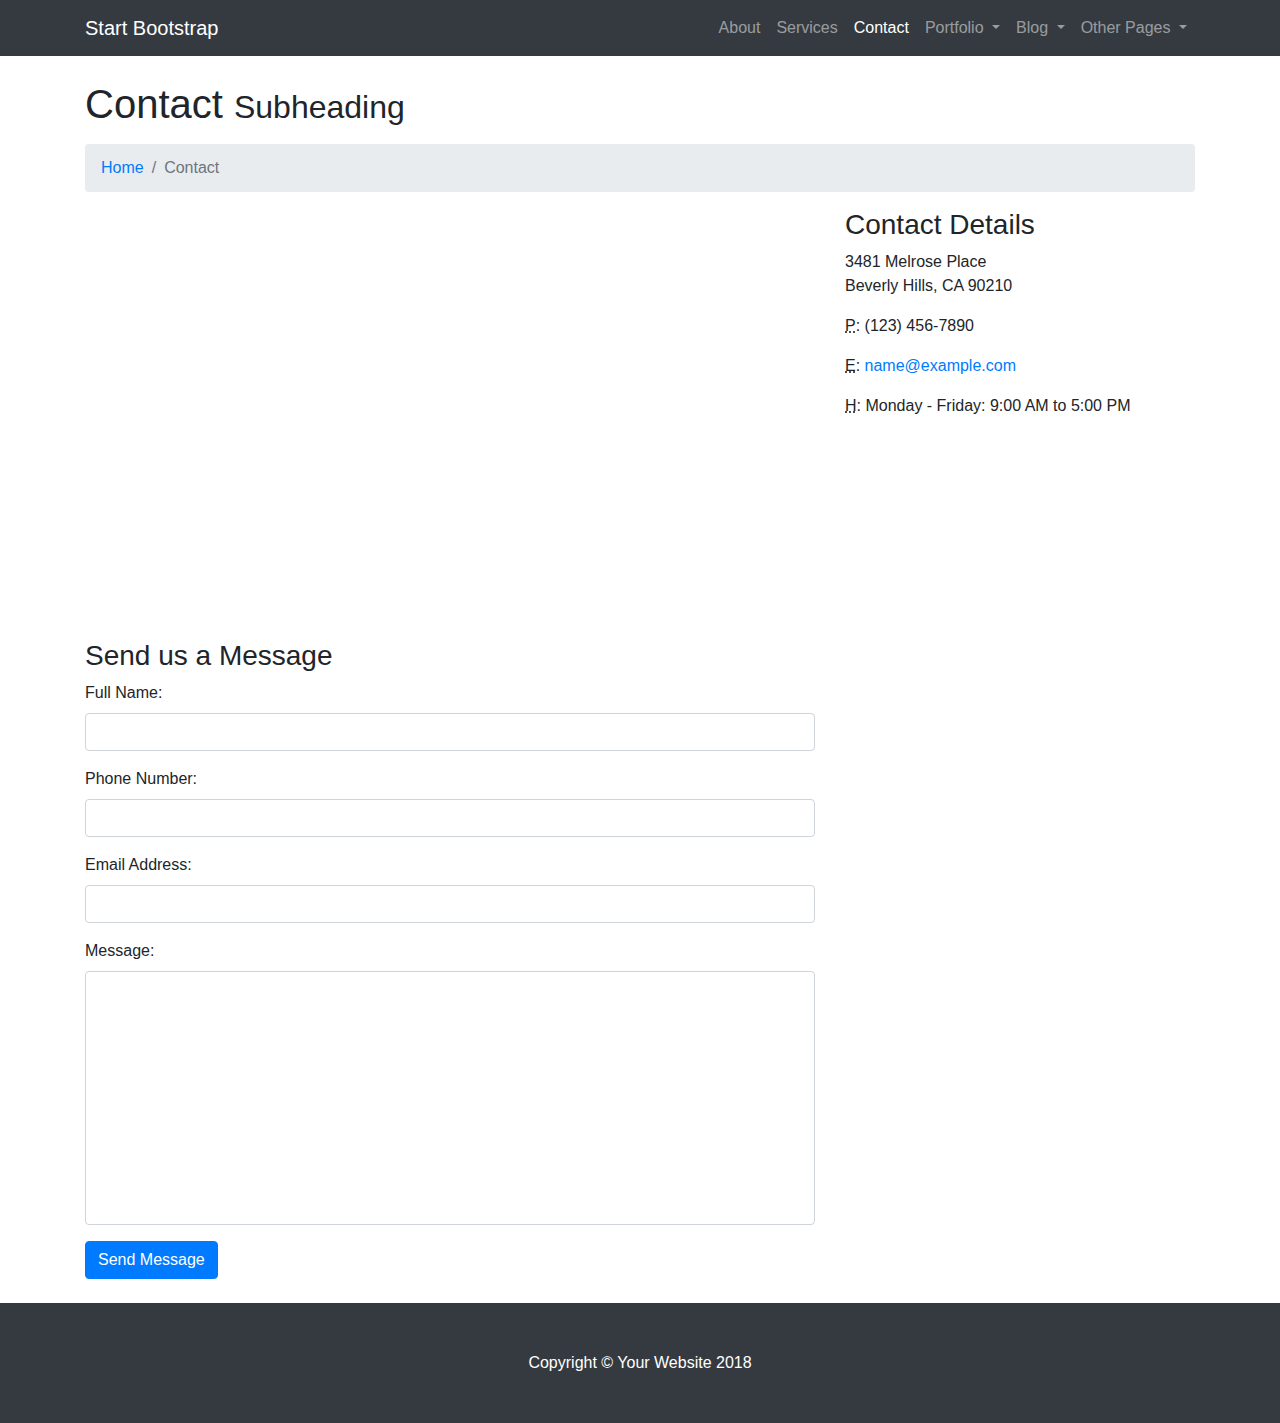
==== contact.html @ 169e43f2 "Archivos para inicio" ====
<!DOCTYPE html>
<html lang="en">

  <head>

    <meta charset="utf-8">
    <meta name="viewport" content="width=device-width, initial-scale=1, shrink-to-fit=no">
    <meta name="description" content="">
    <meta name="author" content="">

    <title>Modern Business - Start Bootstrap Template</title>

    <!-- Bootstrap core CSS -->
    <link href="vendor/bootstrap/css/bootstrap.min.css" rel="stylesheet">

    <!-- Custom styles for this template -->
    <link href="css/modern-business.css" rel="stylesheet">

  </head>

  <body>

    <!-- Navigation -->
    <nav class="navbar fixed-top navbar-expand-lg navbar-dark bg-dark fixed-top">
      <div class="container">
        <a class="navbar-brand" href="index.html">Start Bootstrap</a>
        <button class="navbar-toggler navbar-toggler-right" type="button" data-toggle="collapse" data-target="#navbarResponsive" aria-controls="navbarResponsive" aria-expanded="false" aria-label="Toggle navigation">
          <span class="navbar-toggler-icon"></span>
        </button>
        <div class="collapse navbar-collapse" id="navbarResponsive">
          <ul class="navbar-nav ml-auto">
            <li class="nav-item">
              <a class="nav-link" href="about.html">About</a>
            </li>
            <li class="nav-item">
              <a class="nav-link" href="services.html">Services</a>
            </li>
            <li class="nav-item active">
              <a class="nav-link" href="contact.html">Contact</a>
            </li>
            <li class="nav-item dropdown">
              <a class="nav-link dropdown-toggle" href="#" id="navbarDropdownPortfolio" data-toggle="dropdown" aria-haspopup="true" aria-expanded="false">
                Portfolio
              </a>
              <div class="dropdown-menu dropdown-menu-right" aria-labelledby="navbarDropdownPortfolio">
                <a class="dropdown-item" href="portfolio-1-col.html">1 Column Portfolio</a>
                <a class="dropdown-item" href="portfolio-2-col.html">2 Column Portfolio</a>
                <a class="dropdown-item" href="portfolio-3-col.html">3 Column Portfolio</a>
                <a class="dropdown-item" href="portfolio-4-col.html">4 Column Portfolio</a>
                <a class="dropdown-item" href="portfolio-item.html">Single Portfolio Item</a>
              </div>
            </li>
            <li class="nav-item dropdown">
              <a class="nav-link dropdown-toggle" href="#" id="navbarDropdownBlog" data-toggle="dropdown" aria-haspopup="true" aria-expanded="false">
                Blog
              </a>
              <div class="dropdown-menu dropdown-menu-right" aria-labelledby="navbarDropdownBlog">
                <a class="dropdown-item" href="blog-home-1.html">Blog Home 1</a>
                <a class="dropdown-item" href="blog-home-2.html">Blog Home 2</a>
                <a class="dropdown-item" href="blog-post.html">Blog Post</a>
              </div>
            </li>
            <li class="nav-item dropdown">
              <a class="nav-link dropdown-toggle" href="#" id="navbarDropdownBlog" data-toggle="dropdown" aria-haspopup="true" aria-expanded="false">
                Other Pages
              </a>
              <div class="dropdown-menu dropdown-menu-right" aria-labelledby="navbarDropdownBlog">
                <a class="dropdown-item" href="full-width.html">Full Width Page</a>
                <a class="dropdown-item" href="sidebar.html">Sidebar Page</a>
                <a class="dropdown-item" href="faq.html">FAQ</a>
                <a class="dropdown-item" href="404.html">404</a>
                <a class="dropdown-item" href="pricing.html">Pricing Table</a>
              </div>
            </li>
          </ul>
        </div>
      </div>
    </nav>

    <!-- Page Content -->
    <div class="container">

      <!-- Page Heading/Breadcrumbs -->
      <h1 class="mt-4 mb-3">Contact
        <small>Subheading</small>
      </h1>

      <ol class="breadcrumb">
        <li class="breadcrumb-item">
          <a href="index.html">Home</a>
        </li>
        <li class="breadcrumb-item active">Contact</li>
      </ol>

      <!-- Content Row -->
      <div class="row">
        <!-- Map Column -->
        <div class="col-lg-8 mb-4">
          <!-- Embedded Google Map -->
          <iframe width="100%" height="400px" frameborder="0" scrolling="no" marginheight="0" marginwidth="0" src="http://maps.google.com/maps?hl=en&amp;ie=UTF8&amp;ll=37.0625,-95.677068&amp;spn=56.506174,79.013672&amp;t=m&amp;z=4&amp;output=embed"></iframe>
        </div>
        <!-- Contact Details Column -->
        <div class="col-lg-4 mb-4">
          <h3>Contact Details</h3>
          <p>
            3481 Melrose Place
            <br>Beverly Hills, CA 90210
            <br>
          </p>
          <p>
            <abbr title="Phone">P</abbr>: (123) 456-7890
          </p>
          <p>
            <abbr title="Email">E</abbr>:
            <a href="mailto:name@example.com">name@example.com
            </a>
          </p>
          <p>
            <abbr title="Hours">H</abbr>: Monday - Friday: 9:00 AM to 5:00 PM
          </p>
        </div>
      </div>
      <!-- /.row -->

      <!-- Contact Form -->
      <!-- In order to set the email address and subject line for the contact form go to the bin/contact_me.php file. -->
      <div class="row">
        <div class="col-lg-8 mb-4">
          <h3>Send us a Message</h3>
          <form name="sentMessage" id="contactForm" novalidate>
            <div class="control-group form-group">
              <div class="controls">
                <label>Full Name:</label>
                <input type="text" class="form-control" id="name" required data-validation-required-message="Please enter your name.">
                <p class="help-block"></p>
              </div>
            </div>
            <div class="control-group form-group">
              <div class="controls">
                <label>Phone Number:</label>
                <input type="tel" class="form-control" id="phone" required data-validation-required-message="Please enter your phone number.">
              </div>
            </div>
            <div class="control-group form-group">
              <div class="controls">
                <label>Email Address:</label>
                <input type="email" class="form-control" id="email" required data-validation-required-message="Please enter your email address.">
              </div>
            </div>
            <div class="control-group form-group">
              <div class="controls">
                <label>Message:</label>
                <textarea rows="10" cols="100" class="form-control" id="message" required data-validation-required-message="Please enter your message" maxlength="999" style="resize:none"></textarea>
              </div>
            </div>
            <div id="success"></div>
            <!-- For success/fail messages -->
            <button type="submit" class="btn btn-primary" id="sendMessageButton">Send Message</button>
          </form>
        </div>

      </div>
      <!-- /.row -->

    </div>
    <!-- /.container -->

    <!-- Footer -->
    <footer class="py-5 bg-dark">
      <div class="container">
        <p class="m-0 text-center text-white">Copyright &copy; Your Website 2018</p>
      </div>
      <!-- /.container -->
    </footer>

    <!-- Bootstrap core JavaScript -->
    <script src="vendor/jquery/jquery.min.js"></script>
    <script src="vendor/bootstrap/js/bootstrap.bundle.min.js"></script>

    <!-- Contact form JavaScript -->
    <!-- Do not edit these files! In order to set the email address and subject line for the contact form go to the bin/contact_me.php file. -->
    <script src="js/jqBootstrapValidation.js"></script>
    <script src="js/contact_me.js"></script>

  </body>

</html>
---- css/modern-business.css ----
/*!
 * Start Bootstrap - Modern Business (https://startbootstrap.com/template-overviews/modern-business)
 * Copyright 2013-2017 Start Bootstrap
 * Licensed under MIT (https://github.com/BlackrockDigital/startbootstrap-logomodern-business-nav/blob/master/LICENSE)
 */

body {
  padding-top: 54px;
}

@media (min-width: 992px) {
  body {
    padding-top: 56px;
  }
}

.carousel-item {
  height: 65vh;
  min-height: 300px;
  background: no-repeat center center scroll;
  -webkit-background-size: cover;
  -moz-background-size: cover;
  -o-background-size: cover;
  background-size: cover;
}

.portfolio-item {
  margin-bottom: 30px;
}
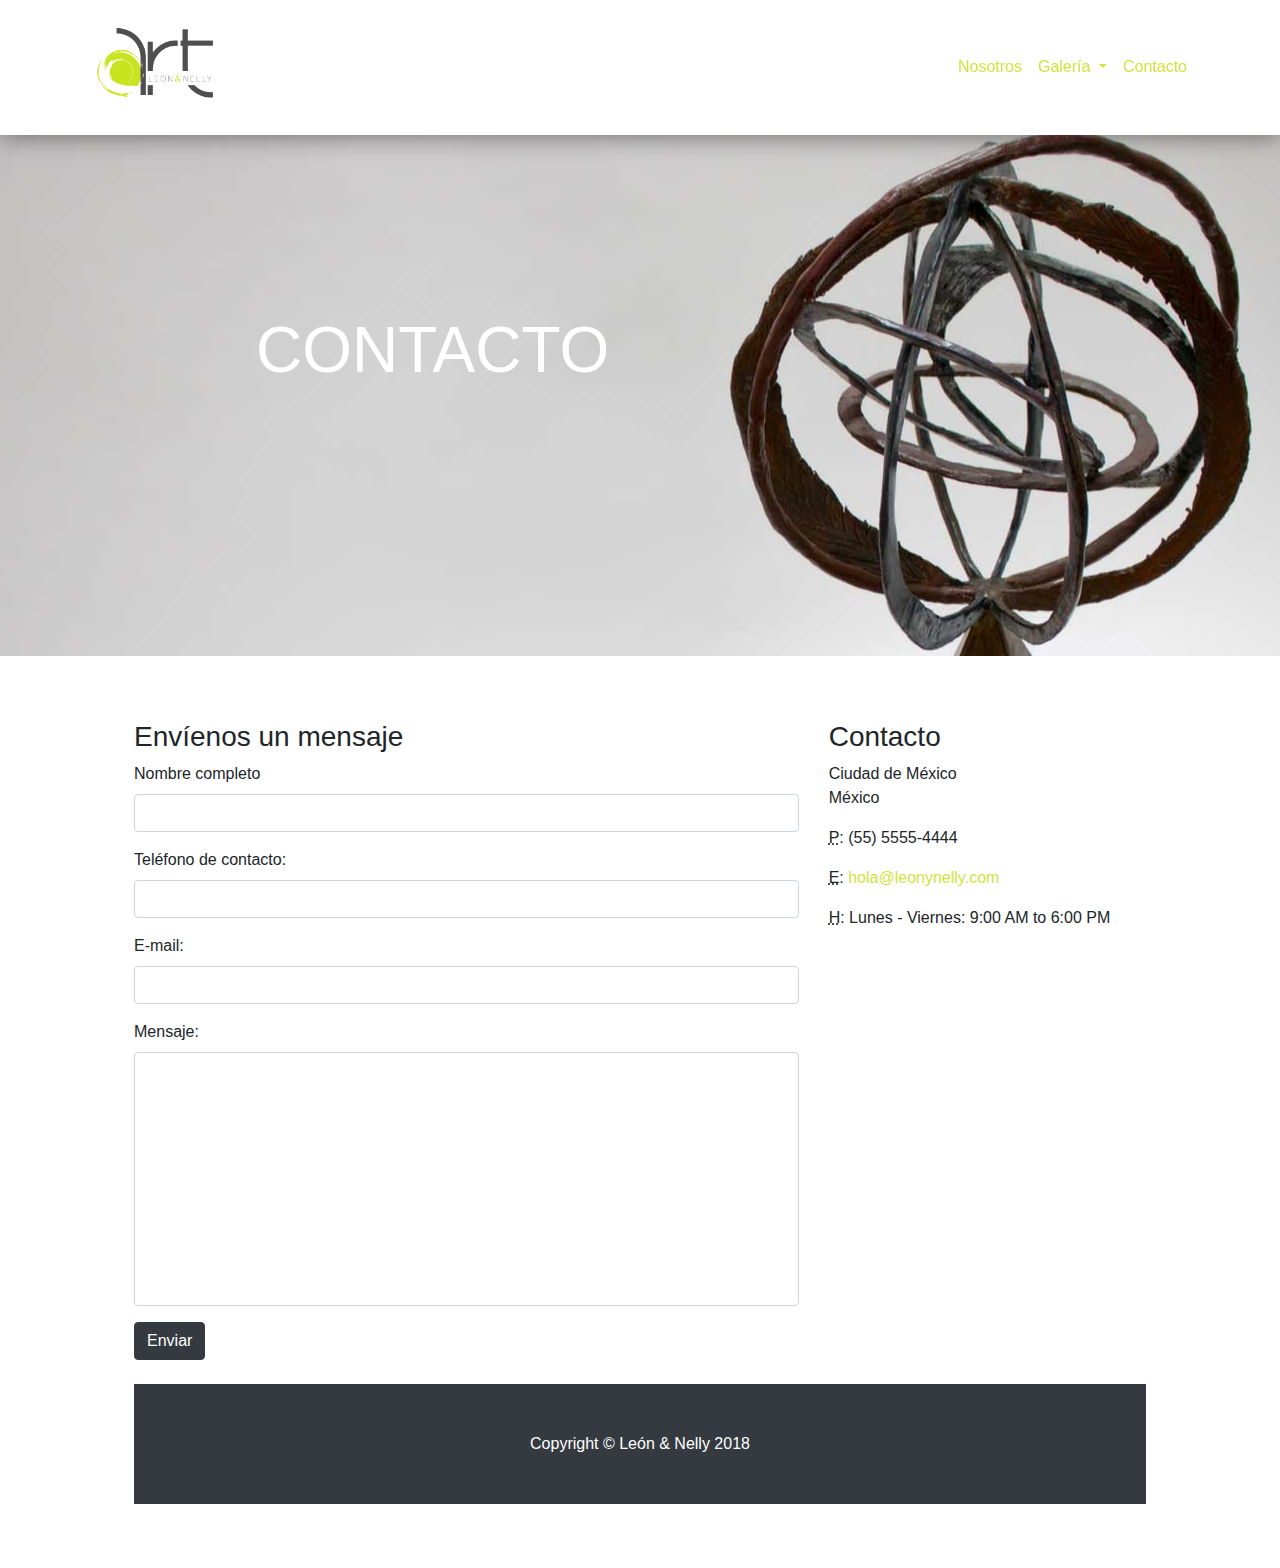
==== commit f9856b41: "Previo cambios" ====
--- a/contact.html
+++ b/contact.html
@@ -4,11 +4,16 @@
   <head>
 
     <meta charset="utf-8">
-    <meta name="viewport" content="width=device-width, initial-scale=1, shrink-to-fit=no">
+    <meta name="viewport" content="width=device-width, initial-scale=1, shrink-to-fit=no, user-scalable=no">
     <meta name="description" content="">
     <meta name="author" content="">
 
-    <title>Modern Business - Start Bootstrap Template</title>
+    <!--NO INDEX, borrar en la versión final-->
+    <meta name="robots" content="noindex">
+    <meta name="googlebot" content="noindex">
+    <!--Fin de NO INDEX-->
+
+    <title>León & Nelly | Contacto</title>
 
     <!-- Bootstrap core CSS -->
     <link href="vendor/bootstrap/css/bootstrap.min.css" rel="stylesheet">
@@ -21,154 +26,119 @@
   <body>
 
     <!-- Navigation -->
-    <nav class="navbar fixed-top navbar-expand-lg navbar-dark bg-dark fixed-top">
+    <nav class="navbar fixed-top navbar-expand-lg navbar-light bg-light fixed-top box-shadow">
       <div class="container">
-        <a class="navbar-brand" href="index.html">Start Bootstrap</a>
+        <a class="navbar-brand" href="index.html"><img src="img/logo/art-logo_negro.png" width="150"></a>
         <button class="navbar-toggler navbar-toggler-right" type="button" data-toggle="collapse" data-target="#navbarResponsive" aria-controls="navbarResponsive" aria-expanded="false" aria-label="Toggle navigation">
           <span class="navbar-toggler-icon"></span>
         </button>
         <div class="collapse navbar-collapse" id="navbarResponsive">
           <ul class="navbar-nav ml-auto">
             <li class="nav-item">
-              <a class="nav-link" href="about.html">About</a>
+              <a class="nav-link" href="index.html">Nosotros</a>
+            </li>
+                        <li class="nav-item dropdown">
+              <a class="nav-link dropdown-toggle" href="#" id="navbarDropdownPortfolio" data-toggle="dropdown" aria-haspopup="true" aria-expanded="false">
+                Galería
+              </a>
+              <div class="dropdown-menu dropdown-menu-right" aria-labelledby="navbarDropdownPortfolio">
+                <a class="dropdown-item" href="pinturas.html">Pinturas</a>
+                <a class="dropdown-item" href="esculturas.html">Esculturas</a>
+              </div>
             </li>
             <li class="nav-item">
-              <a class="nav-link" href="services.html">Services</a>
-            </li>
-            <li class="nav-item active">
-              <a class="nav-link" href="contact.html">Contact</a>
-            </li>
-            <li class="nav-item dropdown">
-              <a class="nav-link dropdown-toggle" href="#" id="navbarDropdownPortfolio" data-toggle="dropdown" aria-haspopup="true" aria-expanded="false">
-                Portfolio
-              </a>
-              <div class="dropdown-menu dropdown-menu-right" aria-labelledby="navbarDropdownPortfolio">
-                <a class="dropdown-item" href="portfolio-1-col.html">1 Column Portfolio</a>
-                <a class="dropdown-item" href="portfolio-2-col.html">2 Column Portfolio</a>
-                <a class="dropdown-item" href="portfolio-3-col.html">3 Column Portfolio</a>
-                <a class="dropdown-item" href="portfolio-4-col.html">4 Column Portfolio</a>
-                <a class="dropdown-item" href="portfolio-item.html">Single Portfolio Item</a>
-              </div>
-            </li>
-            <li class="nav-item dropdown">
-              <a class="nav-link dropdown-toggle" href="#" id="navbarDropdownBlog" data-toggle="dropdown" aria-haspopup="true" aria-expanded="false">
-                Blog
-              </a>
-              <div class="dropdown-menu dropdown-menu-right" aria-labelledby="navbarDropdownBlog">
-                <a class="dropdown-item" href="blog-home-1.html">Blog Home 1</a>
-                <a class="dropdown-item" href="blog-home-2.html">Blog Home 2</a>
-                <a class="dropdown-item" href="blog-post.html">Blog Post</a>
-              </div>
-            </li>
-            <li class="nav-item dropdown">
-              <a class="nav-link dropdown-toggle" href="#" id="navbarDropdownBlog" data-toggle="dropdown" aria-haspopup="true" aria-expanded="false">
-                Other Pages
-              </a>
-              <div class="dropdown-menu dropdown-menu-right" aria-labelledby="navbarDropdownBlog">
-                <a class="dropdown-item" href="full-width.html">Full Width Page</a>
-                <a class="dropdown-item" href="sidebar.html">Sidebar Page</a>
-                <a class="dropdown-item" href="faq.html">FAQ</a>
-                <a class="dropdown-item" href="404.html">404</a>
-                <a class="dropdown-item" href="pricing.html">Pricing Table</a>
-              </div>
+              <a class="nav-link" href="contact.html">Contacto</a>
             </li>
           </ul>
         </div>
       </div>
     </nav>
+    <!--End of Navigation-->
+
+<!--SLIDER-->
+    <div class="container-fluid">
+      <div class="row">
+        <div style="background-image: url('img/slider/contacto.jpg'); width: 100vw; height: 600px; background-repeat: no-repeat; background-position: 55% -10%; background-attachment: fixed;" class="contacto-mobile">
+          <div class="col-lg-6" style="padding: 20%;">
+            <h1 class="contacto text-white text-center contacto-mobile" style="font-size: 4em;">CONTACTO</h1>  
+
+          </div>
+        </div>
+      </div>
+    </div>
+<!--FIN DEL SLIDER-->
+
 
     <!-- Page Content -->
-    <div class="container">
-
-      <!-- Page Heading/Breadcrumbs -->
-      <h1 class="mt-4 mb-3">Contact
-        <small>Subheading</small>
-      </h1>
-
-      <ol class="breadcrumb">
-        <li class="breadcrumb-item">
-          <a href="index.html">Home</a>
-        </li>
-        <li class="breadcrumb-item active">Contact</li>
-      </ol>
+    <div class="container" style="padding: 5%">
 
       <!-- Content Row -->
       <div class="row">
-        <!-- Map Column -->
+        <!-- Contact Form -->
+      <!-- In order to set the email address and subject line for the contact form go to the bin/contact_me.php file. -->
         <div class="col-lg-8 mb-4">
-          <!-- Embedded Google Map -->
-          <iframe width="100%" height="400px" frameborder="0" scrolling="no" marginheight="0" marginwidth="0" src="http://maps.google.com/maps?hl=en&amp;ie=UTF8&amp;ll=37.0625,-95.677068&amp;spn=56.506174,79.013672&amp;t=m&amp;z=4&amp;output=embed"></iframe>
-        </div>
-        <!-- Contact Details Column -->
-        <div class="col-lg-4 mb-4">
-          <h3>Contact Details</h3>
-          <p>
-            3481 Melrose Place
-            <br>Beverly Hills, CA 90210
-            <br>
-          </p>
-          <p>
-            <abbr title="Phone">P</abbr>: (123) 456-7890
-          </p>
-          <p>
-            <abbr title="Email">E</abbr>:
-            <a href="mailto:name@example.com">name@example.com
-            </a>
-          </p>
-          <p>
-            <abbr title="Hours">H</abbr>: Monday - Friday: 9:00 AM to 5:00 PM
-          </p>
-        </div>
-      </div>
-      <!-- /.row -->
-
-      <!-- Contact Form -->
-      <!-- In order to set the email address and subject line for the contact form go to the bin/contact_me.php file. -->
-      <div class="row">
-        <div class="col-lg-8 mb-4">
-          <h3>Send us a Message</h3>
+          <h3>Envíenos un mensaje</h3>
           <form name="sentMessage" id="contactForm" novalidate>
             <div class="control-group form-group">
               <div class="controls">
-                <label>Full Name:</label>
+                <label>Nombre completo</label>
                 <input type="text" class="form-control" id="name" required data-validation-required-message="Please enter your name.">
                 <p class="help-block"></p>
               </div>
             </div>
             <div class="control-group form-group">
               <div class="controls">
-                <label>Phone Number:</label>
+                <label>Teléfono de contacto:</label>
                 <input type="tel" class="form-control" id="phone" required data-validation-required-message="Please enter your phone number.">
               </div>
             </div>
             <div class="control-group form-group">
               <div class="controls">
-                <label>Email Address:</label>
+                <label>E-mail:</label>
                 <input type="email" class="form-control" id="email" required data-validation-required-message="Please enter your email address.">
               </div>
             </div>
             <div class="control-group form-group">
               <div class="controls">
-                <label>Message:</label>
+                <label>Mensaje:</label>
                 <textarea rows="10" cols="100" class="form-control" id="message" required data-validation-required-message="Please enter your message" maxlength="999" style="resize:none"></textarea>
               </div>
             </div>
             <div id="success"></div>
             <!-- For success/fail messages -->
-            <button type="submit" class="btn btn-primary" id="sendMessageButton">Send Message</button>
+            <button type="submit" class="btn btn-dark" id="sendMessageButton">Enviar</button>
           </form>
         </div>
-
+        <!-- Contact Details Column -->
+        <div class="col-lg-4 mb-4">
+          <h3>Contacto</h3>
+          <p>
+            Ciudad de México
+            <br>México
+            <br>
+          </p>
+          <p>
+            <abbr title="Phone">P</abbr>: (55) 5555-4444
+          </p>
+          <p>
+            <abbr title="Email">E</abbr>:
+            <a href="mailto:name@example.com">hola@leonynelly.com
+            </a>
+          </p>
+          <p>
+            <abbr title="Hours">H</abbr>: Lunes - Viernes: 9:00 AM to 6:00 PM
+          </p>
+        </div>
       </div>
       <!-- /.row -->
 
-    </div>
+      
     <!-- /.container -->
 
     <!-- Footer -->
     <footer class="py-5 bg-dark">
       <div class="container">
-        <p class="m-0 text-center text-white">Copyright &copy; Your Website 2018</p>
+        <p class="m-0 text-center text-white">Copyright &copy; León & Nelly 2018</p>
       </div>
       <!-- /.container -->
     </footer>
--- a/css/modern-business.css
+++ b/css/modern-business.css
@@ -15,7 +15,7 @@
 }
 
 .carousel-item {
-  height: 65vh;
+  height: 85vh;
   min-height: 300px;
   background: no-repeat center center scroll;
   -webkit-background-size: cover;
@@ -27,3 +27,90 @@
 .portfolio-item {
   margin-bottom: 30px;
 }
+
+h1, h2, h3, h4, h5, h6{
+  font-family: 'Oswald', sans-serif !important;
+}
+
+p{
+  font-family: 'Montserrat', sans-serif !important;
+}
+
+@media screen and (min-width: 768px){
+  .pinturas{
+  color: lightgrey; 
+  font-size: 10em; 
+  float:left; 
+  text-align: center;
+  padding: 5%;
+  }
+
+  .esculturas{
+    color: white;
+    font-size: 10em;
+    float: right; 
+    text-align: center; 
+    padding: 5%; 
+    border-bottom: 
+  }
+}
+
+@media screen and (max-width: 768px){
+  .pinturas{
+    font-size: 5em;
+    color: lightgrey;
+    padding-left: 10%;
+    padding-right: 10%;
+    padding-top:60%;
+  }
+  .esculturas{
+    font-size: 5em;
+    color: white;
+    padding-left: 10%;
+    padding-right: 10%;
+    padding-top:20%;
+  }
+}
+
+.intro{
+  padding: 5%;
+}
+
+.box-shadow{
+  box-shadow: 0px 0px 24px rgba(0,0,0,.5);
+}
+
+.presentacion{
+  padding: 10%;
+  background-color: #f7f7f7;
+}
+
+.obras{
+  padding: 5%
+}
+a{
+  color: #cfe43e !important;
+}
+
+@media screen and(min-width: 768px){
+  .contacto{
+    color: white;
+    font-size:5em;
+    text-shadow: 5px 5px 20px rgba(0,0,0,.5);
+    padding: 10%;
+  }
+}
+
+@media screen and(max-width:768px){
+  .contacto{
+    color: white;
+    font-size: 2em;
+    padding: 5%;
+  }
+}
+
+@media screen and (max-width: 768px;){
+  .contacto-mobile{
+  padding-top: 50% !important;
+  }
+}